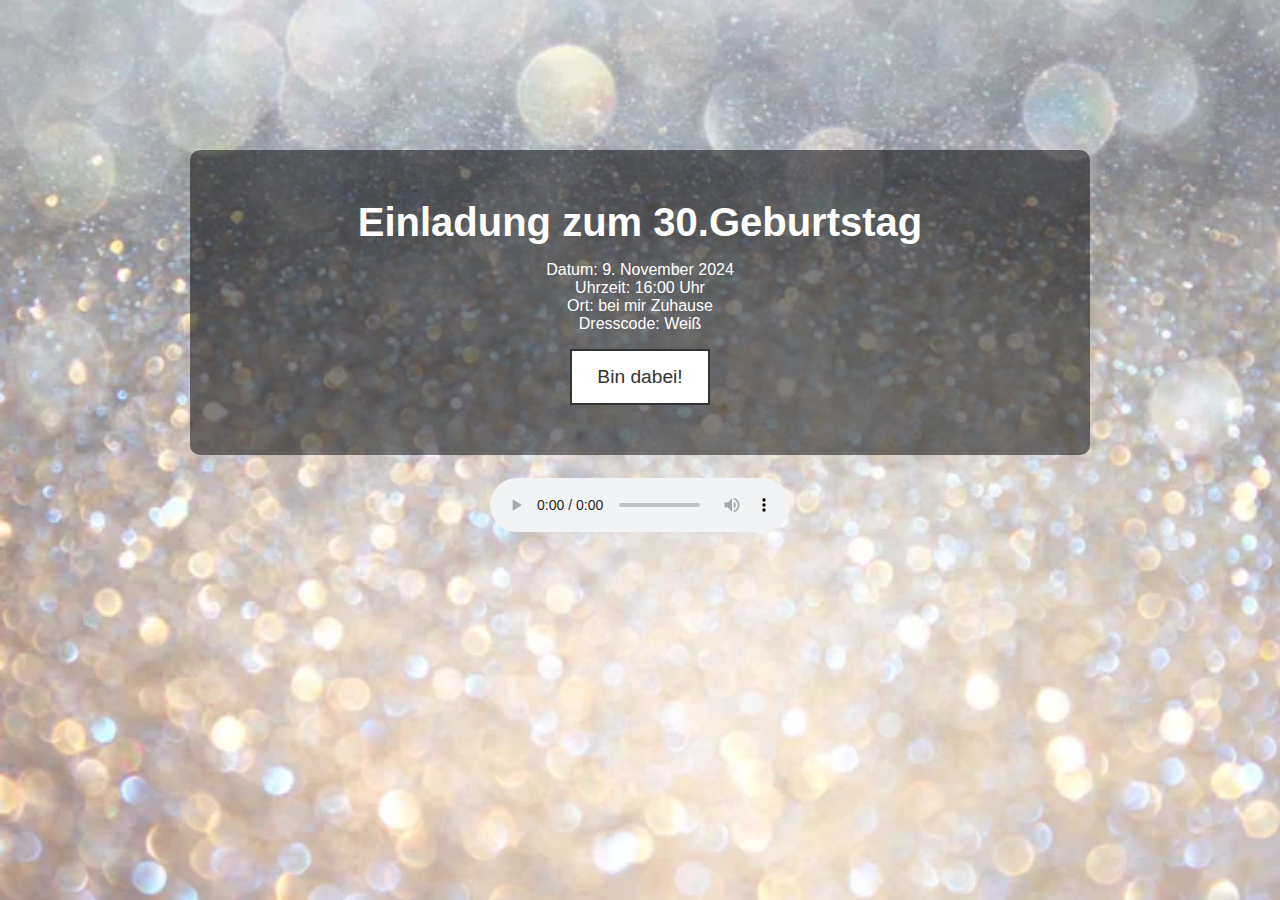
==== invite.html @ 051e142e "update" ====
<!DOCTYPE html>
<html lang="de">
    
<head>
    <meta charset="UTF-8">
    <meta name="viewport" content="width=device-width, initial-scale=1.0">
    <title>White Party Einladung</title>
    <link rel="stylesheet" href="style.css">
</head>
<body>
    <div class="container">
        <h1>Einladung zum 30.Geburtstag</h1>
        <p class="details">
            Datum: 9. November 2024<br>
            Uhrzeit: 16:00 Uhr<br>
            Ort: bei mir Zuhause<br>
            Dresscode: Weiß
        </p>
        <a href="https://wa.me/4916090335517?text=Ich%20komme%20sehr%20gerne%20zu%20deiner%20Party!" class="btn">Bin dabei!</a>
    </div>
    <iframe src="player.html" width="100%" height="100" frameborder="0" style="display: block; margin: 0 auto;"></iframe>

  

</body>
</html>
---- style.css ----
/* styles.css */
body {
    background-image: url('media/depositphotos_37690569-stock-photo-white-and-silver-abstract-bokeh.jpg');
    background-size: cover;
    background-position: center;
    background-attachment: fixed;
    background-repeat: no-repeat;
    color: #fff;
    font-family: Arial, sans-serif;
    margin: 0;
    padding: 0;
}

.container {
    display: flex;
    flex-direction: column;
    align-items: center;
    text-align: center;
    padding: 50px;
    background-color: rgba(0, 0, 0, 0.5);
    border-radius: 10px;
    margin: auto;
    margin-top: 150px;
    max-width: 800px;
}

h1 {
    font-size: 2.5em;
    color: #fff;
    margin: 0; /* Entferne Margin für bessere Zentrierung */
}

.countdown {
    font-size: 2em;
    margin: 20px 0;
}

.btn {
    display: inline-block;
    padding: 15px 25px;
    font-size: 1.2em;
    background-color: #fff;
    color: #333;
    text-decoration: none;
    border: 2px solid #333;
    transition: background-color 0.3s, color 0.3s;
    
}

.btn:hover {
    background-color: #333;
    color: #fff;
}

.question {
    font-size: 1.5em;
    margin: 20px;

}

#invitation {
    display: none;
    margin-top: 20px;
    font-size: 1.3em;
}

/* Media Queries für responsives Design */
@media (max-width: 600px) {
    h1 {
        font-size: 1.8em; /* Kleinere Schriftgröße auf Mobilgeräten */
    }
    .container {
        padding: 20px; /* Weniger Padding auf kleinen Bildschirmen */
    }
    .music-player iframe {
        width: 100%; /* Vollbreite auf Mobilgeräten */
    }
}
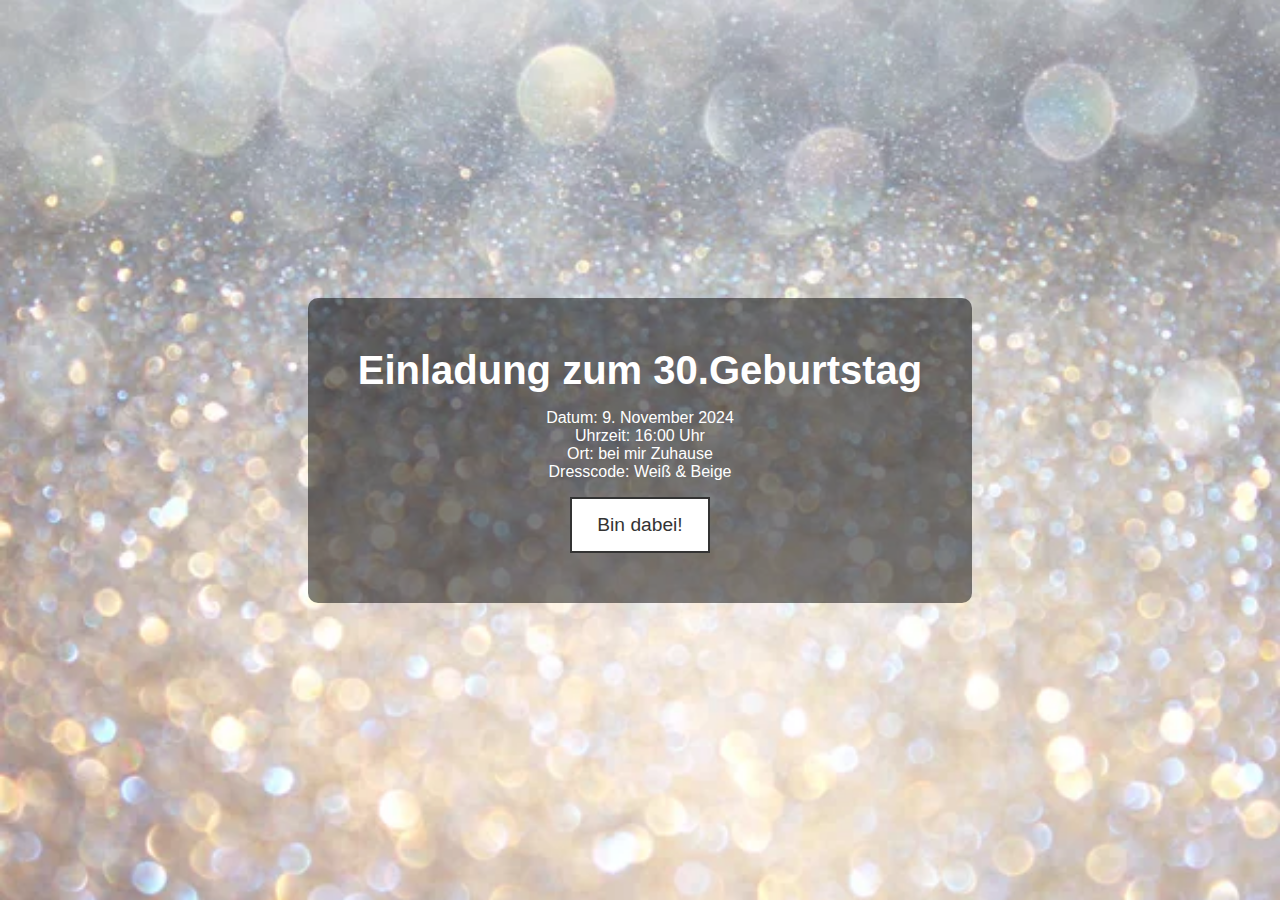
==== commit 68ab2df9: "korrektur" ====
--- a/invite.html
+++ b/invite.html
@@ -14,13 +14,9 @@
             Datum: 9. November 2024<br>
             Uhrzeit: 16:00 Uhr<br>
             Ort: bei mir Zuhause<br>
-            Dresscode: Weiß
+            Dresscode: Weiß & Beige 
         </p>
         <a href="https://wa.me/4916090335517?text=Ich%20komme%20sehr%20gerne%20zu%20deiner%20Party!" class="btn">Bin dabei!</a>
     </div>
-    <iframe src="player.html" width="100%" height="100" frameborder="0" style="display: block; margin: 0 auto;"></iframe>
-
-  
-
 </body>
 </html>
--- a/style.css
+++ b/style.css
@@ -9,6 +9,10 @@
     font-family: Arial, sans-serif;
     margin: 0;
     padding: 0;
+    display: flex; /* Aktiviert Flexbox für das Body-Element */
+    justify-content: center; /* Zentriert den Container horizontal */
+    align-items: center; /* Zentriert den Container vertikal */
+    height: 100vh; /* Höhe auf 100% des Viewports setzen */
 }
 
 .container {
@@ -19,8 +23,7 @@
     padding: 50px;
     background-color: rgba(0, 0, 0, 0.5);
     border-radius: 10px;
-    margin: auto;
-    margin-top: 150px;
+    margin: 20px;
     max-width: 800px;
 }
 
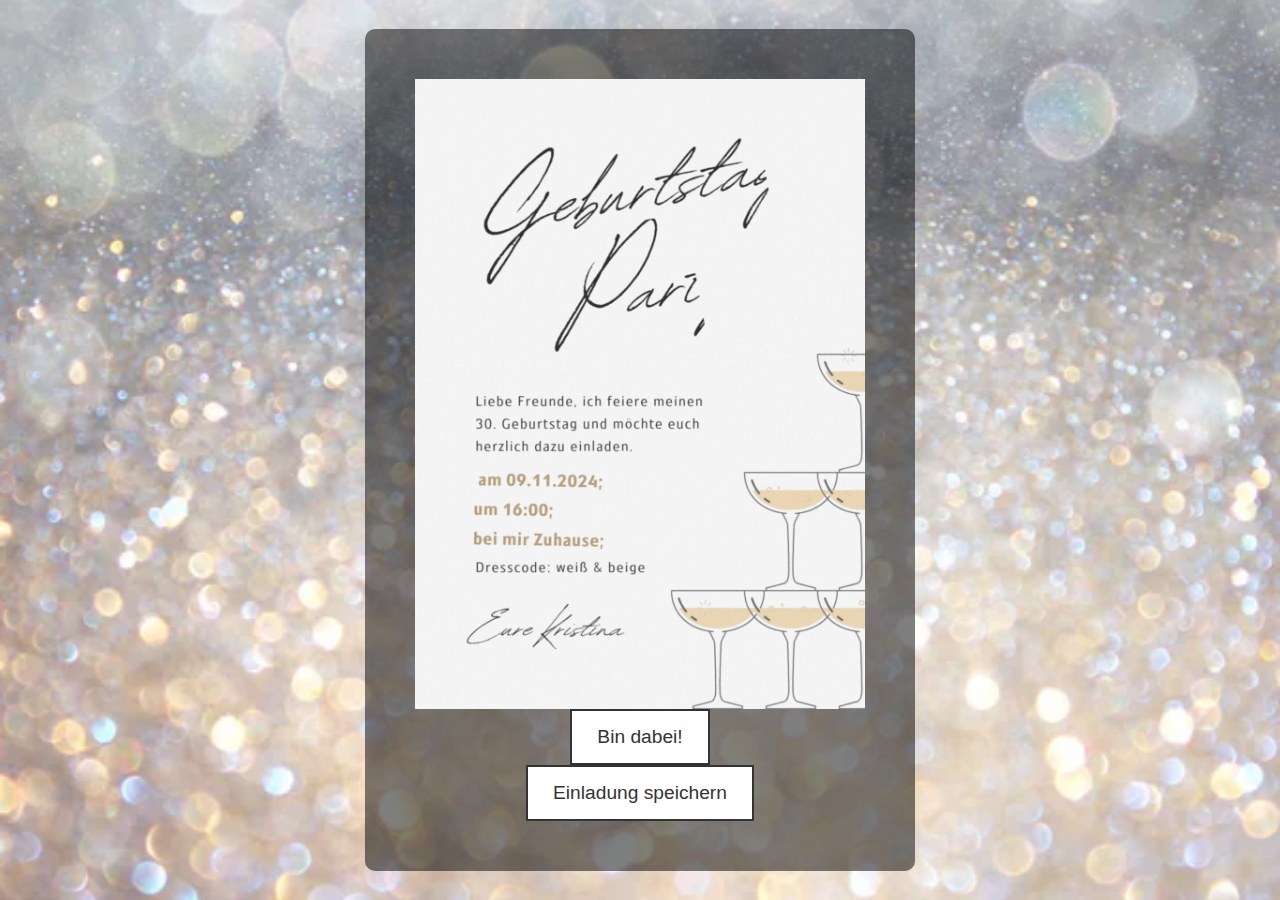
==== commit 91b606c2: "finale" ====
--- a/invite.html
+++ b/invite.html
@@ -9,14 +9,10 @@
 </head>
 <body>
     <div class="container">
-        <h1>Einladung zum 30.Geburtstag</h1>
-        <p class="details">
-            Datum: 9. November 2024<br>
-            Uhrzeit: 16:00 Uhr<br>
-            Ort: bei mir Zuhause<br>
-            Dresscode: Weiß & Beige 
-        </p>
+        <img src="/media/09.11.gif"  width="450">
+        
         <a href="https://wa.me/4916090335517?text=Ich%20komme%20sehr%20gerne%20zu%20deiner%20Party!" class="btn">Bin dabei!</a>
+        <a href="/media/09.11.jpg" download="Einladung zum 30. Geburtstag.jpg"class="btn">Einladung speichern</a>
     </div>
 </body>
 </html>
--- a/style.css
+++ b/style.css
@@ -58,7 +58,6 @@
 .question {
     font-size: 1.5em;
     margin: 20px;
-
 }
 
 #invitation {
@@ -75,7 +74,5 @@
     .container {
         padding: 20px; /* Weniger Padding auf kleinen Bildschirmen */
     }
-    .music-player iframe {
-        width: 100%; /* Vollbreite auf Mobilgeräten */
-    }
+    
 }
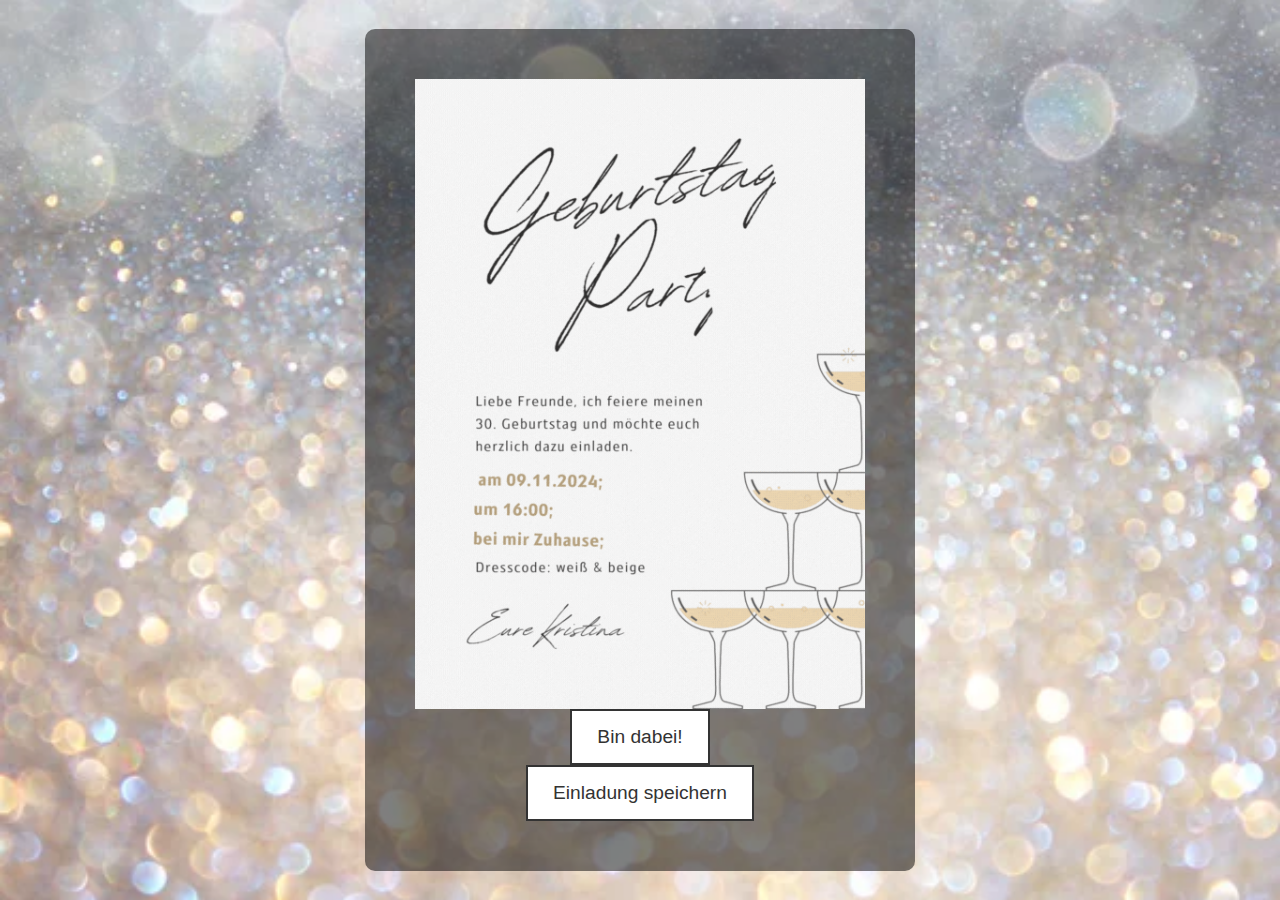
==== commit 60f3bbf4: "korrektur" ====
--- a/invite.html
+++ b/invite.html
@@ -9,10 +9,10 @@
 </head>
 <body>
     <div class="container">
-        <img src="/media/09.11.gif"  width="450">
+        <img src="/media/Einladung.gif" alt="Einladung.gif"  width="450">
         
         <a href="https://wa.me/4916090335517?text=Ich%20komme%20sehr%20gerne%20zu%20deiner%20Party!" class="btn">Bin dabei!</a>
-        <a href="/media/09.11.jpg" download="Einladung zum 30. Geburtstag.jpg"class="btn">Einladung speichern</a>
+        <a href="/media/Einladung.jpg" download="Einladung zum 30. Geburtstag.jpg"class="btn">Einladung speichern</a>
     </div>
 </body>
 </html>
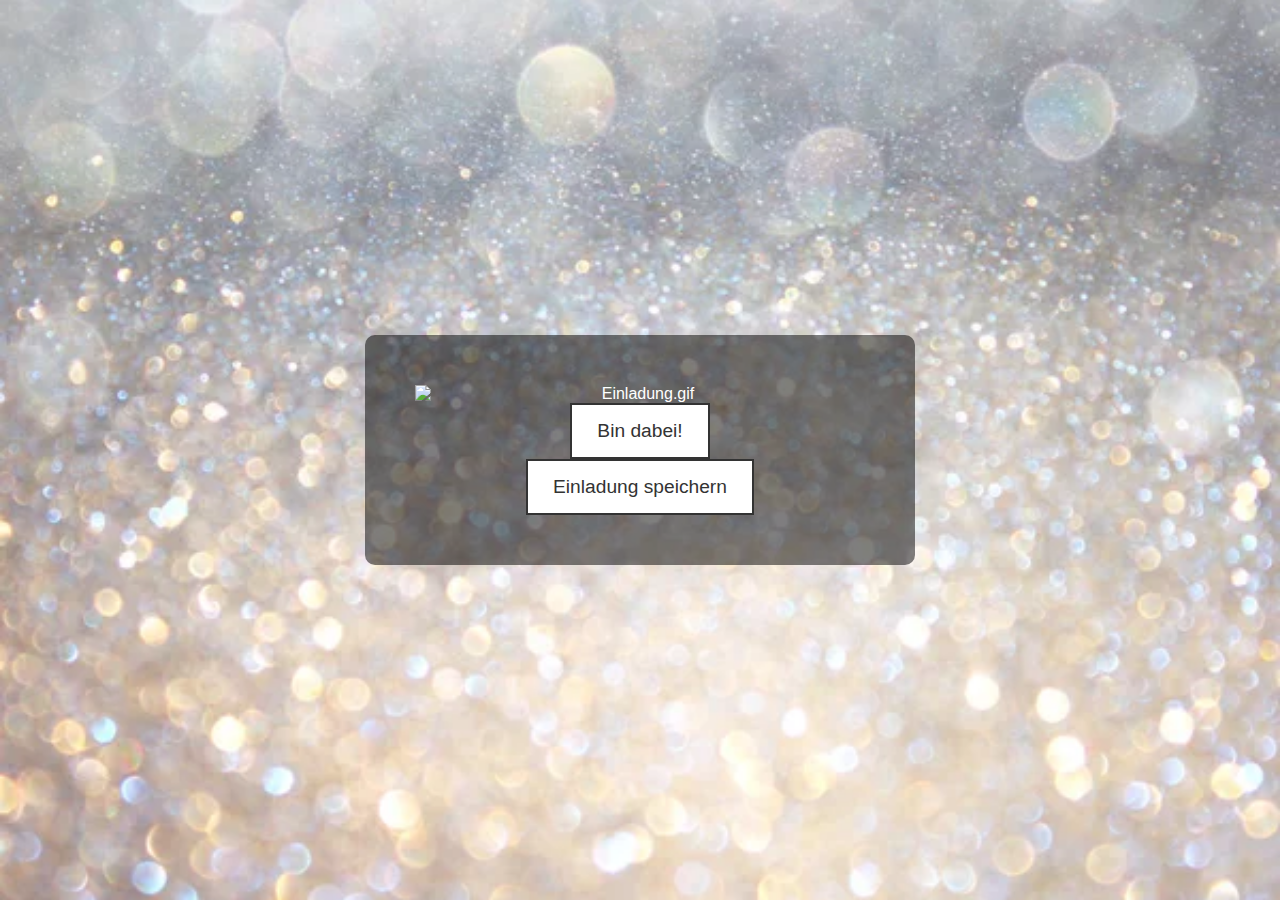
==== commit 5d19370e: "update3723" ====
--- a/invite.html
+++ b/invite.html
@@ -9,10 +9,11 @@
 </head>
 <body>
     <div class="container">
-        <img src="/media/Einladung.gif" alt="Einladung.gif"  width="450">
+        <img src="https://raw.githubusercontent.com/thissuperkristina/Kristina-wird-30-Jahre-alt/60f3bbf4c8849ff978d4c036c37190eefa7ddb63/media/Einladung.gif
+        " alt="Einladung.gif"  width="450">
         
         <a href="https://wa.me/4916090335517?text=Ich%20komme%20sehr%20gerne%20zu%20deiner%20Party!" class="btn">Bin dabei!</a>
-        <a href="/media/Einladung.jpg" download="Einladung zum 30. Geburtstag.jpg"class="btn">Einladung speichern</a>
+        <a href="https://github.com/thissuperkristina/Kristina-wird-30-Jahre-alt/blob/60f3bbf4c8849ff978d4c036c37190eefa7ddb63/media/Einladung.jpg" download="Einladung zum 30. Geburtstag.jpg"class="btn">Einladung speichern</a>
     </div>
 </body>
 </html>
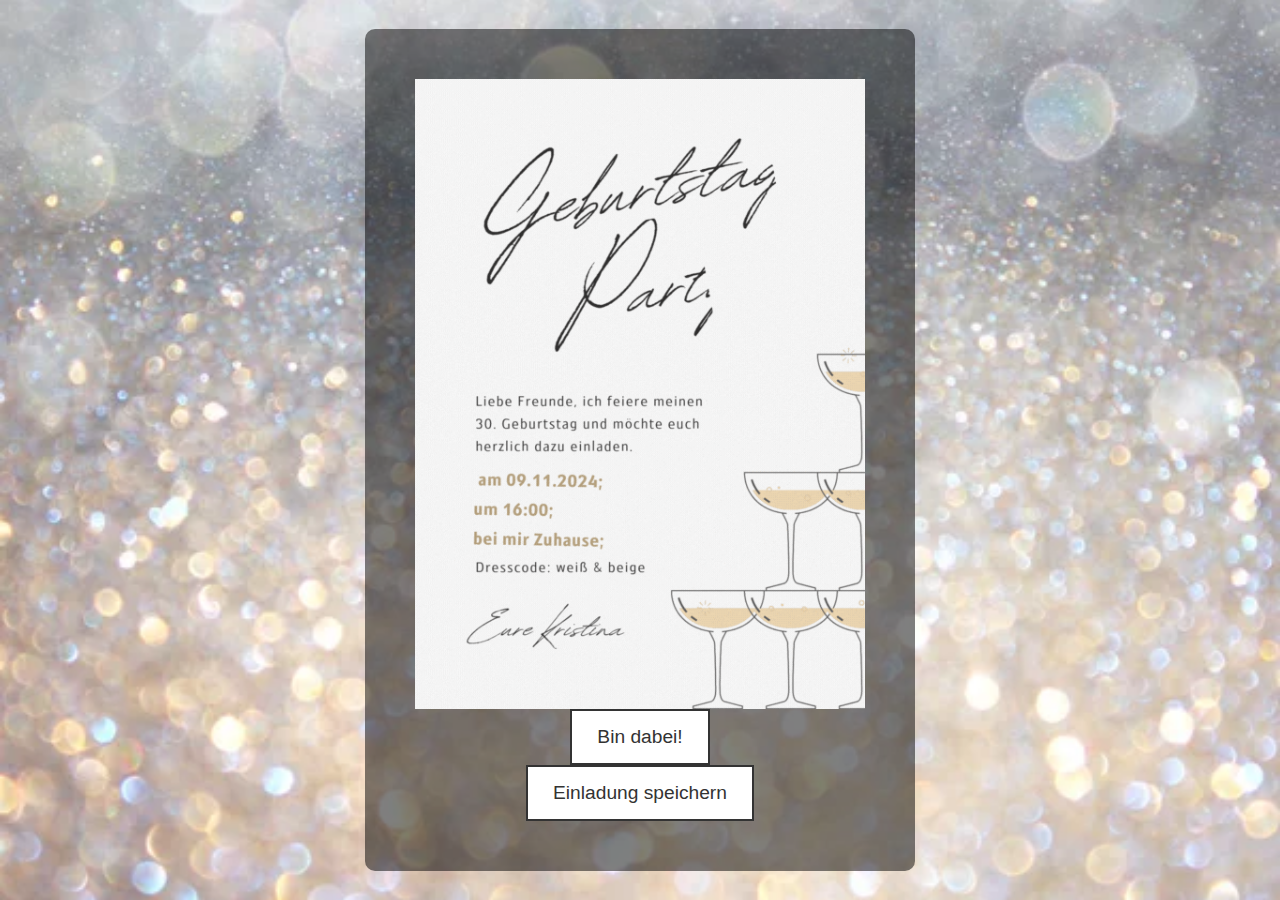
==== commit 7026a169: "Update invite.html" ====
--- a/invite.html
+++ b/invite.html
@@ -9,7 +9,7 @@
 </head>
 <body>
     <div class="container">
-        <img src="https://raw.githubusercontent.com/thissuperkristina/Kristina-wird-30-Jahre-alt/60f3bbf4c8849ff978d4c036c37190eefa7ddb63/media/Einladung.gif
+        <img src="media/Einladung.gif
         " alt="Einladung.gif"  width="450">
         
         <a href="https://wa.me/4916090335517?text=Ich%20komme%20sehr%20gerne%20zu%20deiner%20Party!" class="btn">Bin dabei!</a>
